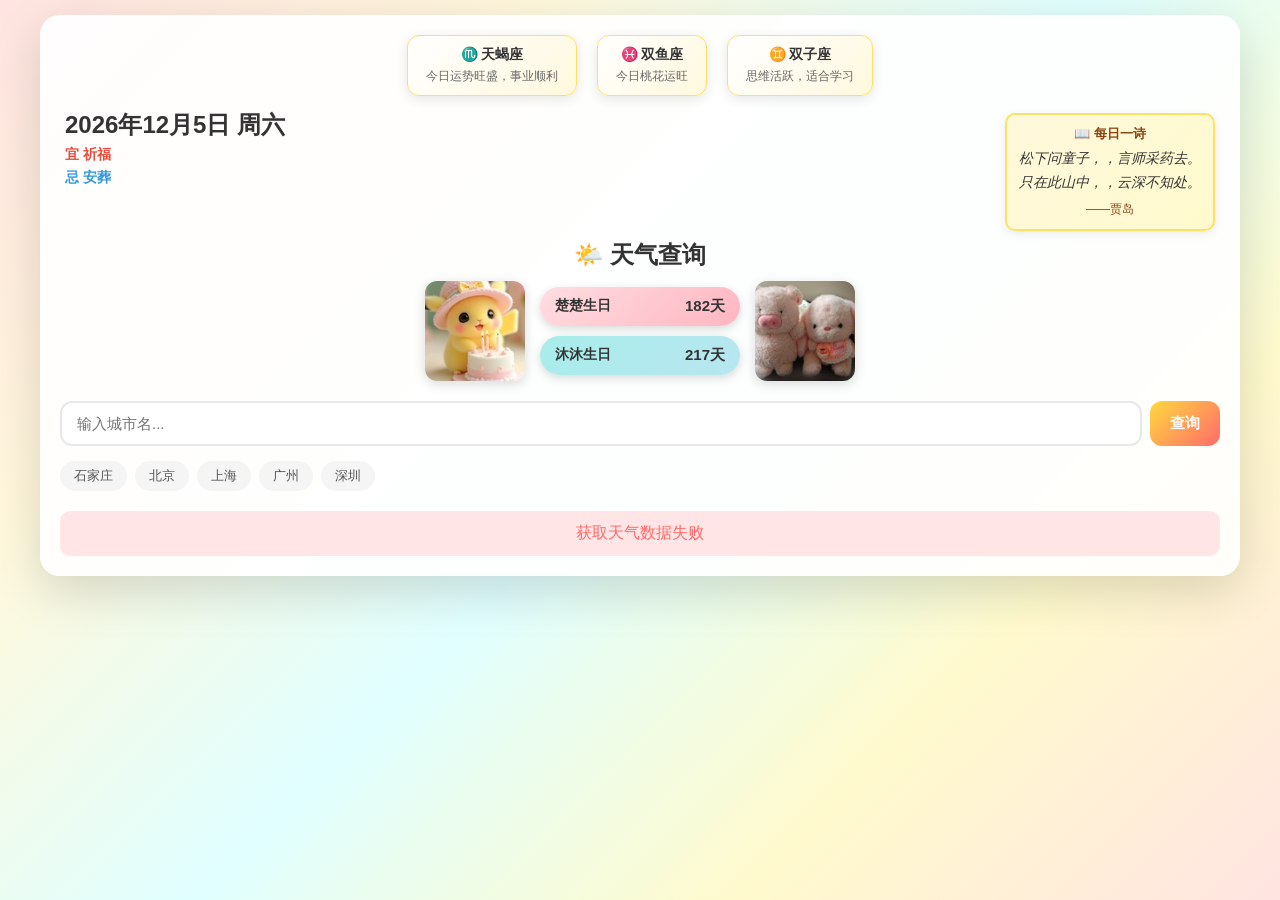
==== index.html @ 823dd485 "优化日期布局：日期靠顶端，宜忌移到下方，每日一诗每行两句" ====
<!DOCTYPE html>
<html lang="zh-CN">
<head>
  <meta charset="UTF-8">
  <meta name="viewport" content="width=device-width, initial-scale=1.0, maximum-scale=1.0, user-scalable=no">
  <title>天气查询</title>
  <link rel="stylesheet" href="style.css">
</head>
<body>
  <div class="container">
    <!-- 天气动画层 -->
    <div class="weather-animation" id="weatherAnimation"></div>
    
    <!-- 星座运势区域 -->
    <div class="horoscope-section" id="horoscopeSection">
      <div class="horoscope-item" id="horoscope-scorpio">
        <div class="horoscope-sign">♏ 天蝎座</div>
        <div class="horoscope-luck" id="luck-scorpio">加载中...</div>
      </div>
      <div class="horoscope-item" id="horoscope-pisces">
        <div class="horoscope-sign">♓ 双鱼座</div>
        <div class="horoscope-luck" id="luck-pisces">加载中...</div>
      </div>
      <div class="horoscope-item" id="horoscope-gemini">
        <div class="horoscope-sign">♊ 双子座</div>
        <div class="horoscope-luck" id="luck-gemini">加载中...</div>
      </div>
    </div>
    
    <!-- 日期和农历信息 -->
    <div class="date-section">
      <div class="date-left">
        <div class="solar-date" id="solarDate"></div>
        <div class="lunar-info">
          <span class="lunar-yi" id="lunarYi"></span>
          <span class="lunar-ji" id="lunarJi"></span>
        </div>
      </div>
      <div class="date-right">
        <div class="poem-section" id="poemSection">
          <div class="poem-title">📖 每日一诗</div>
          <div class="poem-content" id="poemContent">加载中...</div>
        </div>
      </div>
    </div>
    
    <h1>🌤️ 天气查询</h1>
    
    <!-- 生日提醒区域 -->
    <div class="birthday-section">
      <!-- 左侧：玩偶 -->
      <div class="photo-box left-photo">
        <img src="birthday.jpg" alt="玩偶">
      </div>
      
      <!-- 中间：生日提醒 -->
      <div class="birthday-reminders">
        <div class="birthday-item chuchu-birthday">
          <div class="birthday-info">
            <span class="birthday-label">楚楚生日</span>
            <span class="birthday-days" id="chuchuDays"></span>
          </div>
        </div>
        <div class="birthday-item mumu-birthday">
          <div class="birthday-info">
            <span class="birthday-label">沐沐生日</span>
            <span class="birthday-days" id="mumuDays"></span>
          </div>
        </div>
      </div>
      
      <!-- 右侧：皮卡丘 -->
      <div class="photo-box right-photo">
        <img src="pikachu.jpg" alt="皮卡丘">
      </div>
    </div>
    
    <!-- 搜索框 -->
    <div class="search-box">
      <input type="text" id="cityInput" placeholder="输入城市名...">
      <button id="searchBtn">查询</button>
    </div>
    
    <!-- 快捷城市 -->
    <div class="quick-cities">
      <button data-city="石家庄">石家庄</button>
      <button data-city="北京">北京</button>
      <button data-city="上海">上海</button>
      <button data-city="广州">广州</button>
      <button data-city="深圳">深圳</button>
    </div>
    
    <!-- 主内容 -->
    <div class="main-content" id="mainContent" style="display:none;">
      <!-- 左侧：天气 -->
      <div class="left-panel">
        <div id="weatherDisplay" class="weather-display">
          <div class="city-name" id="cityName"></div>
          <div class="weather-icon" id="weatherIcon"></div>
          <div class="temperature" id="temperature"></div>
          <div class="description" id="description"></div>
          <div class="details">
            <div class="detail-item"><span>💧 湿度</span><span id="humidity"></span></div>
            <div class="detail-item"><span>💨 风速</span><span id="windSpeed"></span></div>
            <div class="detail-item"><span>🌡️ 体感</span><span id="feelsLike"></span></div>
          </div>
        </div>
        
        <div class="forecast-section">
          <h3>📅 15天趋势</h3>
          <div id="forecastList" class="forecast-list"></div>
        </div>
      </div>
      
      <!-- 右侧：课程表 + 新闻 -->
      <div class="right-panel">
        <!-- 课程表 -->
        <div class="schedule-section">
          <h3>📚 课程表</h3>
          <div class="schedule-table">
            <table>
              <thead>
                <tr>
                  <th>时间</th>
                  <th>星期一</th>
                  <th>星期二</th>
                  <th>星期三</th>
                  <th>星期四</th>
                  <th>星期五</th>
                </tr>
              </thead>
              <tbody>
                <tr>
                  <td class="period">第1节</td>
                  <td>班队会</td>
                  <td>数学</td>
                  <td>语文</td>
                  <td>数学</td>
                  <td>语文</td>
                </tr>
                <tr>
                  <td class="period">第2节</td>
                  <td>数学</td>
                  <td>语文</td>
                  <td>数学</td>
                  <td>语文</td>
                  <td>数学</td>
                </tr>
                <tr>
                  <td class="period">第3节</td>
                  <td>美术</td>
                  <td>体育</td>
                  <td>阅读</td>
                  <td>体育</td>
                  <td>体育</td>
                </tr>
                <tr>
                  <td class="period">第4节</td>
                  <td>围棋</td>
                  <td>语文</td>
                  <td>音乐</td>
                  <td>科学</td>
                  <td>道德与法治</td>
                </tr>
                <tr>
                  <td class="period">第5节</td>
                  <td>语文</td>
                  <td>道德与法治</td>
                  <td>体育</td>
                  <td>综合实践</td>
                  <td>阅读</td>
                </tr>
                <tr>
                  <td class="period">第6节</td>
                  <td>写字</td>
                  <td>科学</td>
                  <td>劳动与技能</td>
                  <td>语文</td>
                  <td>音乐</td>
                </tr>
              </tbody>
            </table>
          </div>
        </div>
        
        <!-- 新闻 -->
        <div class="news-section">
          <h3>📰 国际新闻</h3>
          <div id="newsList" class="news-list">
            <div class="loading">加载中...</div>
          </div>
        </div>
      </div>
    </div>
    
    <div id="errorMessage" class="error-message" style="display:none;"></div>
  </div>
  
  <script src="app.js"></script>
</body>
</html>
---- style.css ----
* {
  margin: 0;
  padding: 0;
  box-sizing: border-box;
}

body {
  font-family: -apple-system, BlinkMacSystemFont, 'Segoe UI', Roboto, sans-serif;
  background: linear-gradient(135deg, #FFE4E1 0%, #FFF8DC 25%, #E0FFFF 50%, #FFFACD 75%, #FFE4E1 100%);
  min-height: 100vh;
  display: flex;
  justify-content: center;
  align-items: flex-start;
  padding: 15px;
  position: relative;
  overflow-x: hidden;
}

/* 天气动画层 */
.weather-animation {
  position: fixed;
  top: 0;
  left: 0;
  width: 100%;
  height: 100%;
  pointer-events: none;
  z-index: 999;
  overflow: hidden;
}

/* 太阳动画 */
.sun {
  position: absolute;
  top: 40px;
  right: 15%;
  width: 100px;
  height: 100px;
  background: radial-gradient(circle at 35% 35%, #FFF8DC 0%, #FFD700 40%, #FFA500 100%);
  border-radius: 50%;
  box-shadow: 0 0 50px rgba(255, 215, 0, 0.4), 0 0 100px rgba(255, 165, 0, 0.2);
  animation: sunGlow 6s ease-in-out infinite;
}

.sun-ray {
  position: absolute;
  top: 50%;
  left: 50%;
  width: 130px;
  height: 3px;
  background: linear-gradient(90deg, transparent, rgba(255,215,0,0.3), transparent);
  transform-origin: center;
  animation: rayRotate 30s linear infinite;
}

@keyframes sunGlow {
  0%, 100% { 
    transform: scale(1); 
    box-shadow: 0 0 50px rgba(255, 215, 0, 0.4), 0 0 100px rgba(255, 165, 0, 0.2);
  }
  50% { 
    transform: scale(1.05); 
    box-shadow: 0 0 70px rgba(255, 215, 0, 0.5), 0 0 120px rgba(255, 165, 0, 0.3);
  }
}

@keyframes rayRotate {
  from { transform: translate(-50%, -50%) rotate(0deg); }
  to { transform: translate(-50%, -50%) rotate(360deg); }
}

/* 雨滴动画 */
.raindrop {
  position: absolute;
  top: -30px;
  width: 2px;
  height: 18px;
  background: linear-gradient(to bottom, transparent, rgba(174, 194, 224, 0.6));
  border-radius: 0 0 50% 50%;
  animation: rainFall 2s ease-in infinite;
  opacity: 0.5;
}

@keyframes rainFall {
  to { transform: translateY(110vh); }
}

@keyframes rain {
  to { transform: translateY(110vh); }
}

/* 云朵动画 */
.cloud {
  position: absolute;
  background: rgba(255, 255, 255, 0.85);
  border-radius: 50px;
  animation: cloudFloat 40s ease-in-out infinite;
  box-shadow: 0 8px 25px rgba(0,0,0,0.08);
}

.cloud::before,
.cloud::after {
  content: '';
  position: absolute;
  background: inherit;
  border-radius: 50%;
}

.cloud::before {
  width: 55%;
  height: 130%;
  top: -45%;
  left: 12%;
}

.cloud::after {
  width: 40%;
  height: 110%;
  top: -35%;
  right: 12%;
}

@keyframes cloudFloat {
  0% { transform: translateX(-200px); }
  100% { transform: translateX(calc(100vw + 200px)); }
}

.container {
  background: rgba(255, 255, 255, 0.92);
  border-radius: 20px;
  padding: 20px;
  box-shadow: 0 15px 50px rgba(0, 0, 0, 0.15);
  max-width: 1200px;
  width: 100%;
}

h1 {
  text-align: center;
  color: #333;
  margin-bottom: 10px;
  font-size: 24px;
}

/* 星座运势区域 */
.horoscope-section {
  display: flex;
  justify-content: center;
  gap: 20px;
  margin-bottom: 15px;
  flex-wrap: wrap;
}

.horoscope-item {
  background: linear-gradient(135deg, rgba(255,255,255,0.95) 0%, rgba(255,248,220,0.95) 100%);
  border-radius: 12px;
  padding: 10px 18px;
  text-align: center;
  box-shadow: 0 3px 12px rgba(0,0,0,0.1);
  border: 1px solid #FFE066;
  min-width: 100px;
}

.horoscope-sign {
  font-size: 14px;
  font-weight: 600;
  color: #333;
  margin-bottom: 4px;
}

.horoscope-luck {
  font-size: 12px;
  color: #666;
}

/* 日期区域 */
.date-section {
  display: flex;
  justify-content: space-between;
  align-items: flex-start;
  margin-top: 5px;
  margin-bottom: 8px;
  padding: 0 5px;
}

.date-left {
  text-align: left;
  display: flex;
  flex-direction: column;
  gap: 4px;
}

.solar-date {
  font-size: 24px;
  color: #333;
  font-weight: bold;
  line-height: 1.2;
}

.lunar-info {
  font-size: 14px;
  line-height: 1.5;
  display: flex;
  flex-direction: column;
  gap: 2px;
}

.lunar-yi {
  color: #e74c3c;
  font-weight: 600;
  font-size: 14px;
}

.lunar-ji {
  color: #3498db;
  font-weight: 600;
  font-size: 14px;
}

/* 每日一首诗 */
.poem-section {
  background: linear-gradient(135deg, #FFF8DC 0%, #FFFACD 100%);
  border-radius: 10px;
  padding: 10px 12px;
  margin-top: 2px;
  border: 2px solid #FFE066;
  box-shadow: 0 3px 10px rgba(0,0,0,0.08);
  max-width: 280px;
}

.poem-title {
  font-size: 13px;
  color: #8B4513;
  font-weight: 600;
  margin-bottom: 4px;
  text-align: center;
}

.poem-content {
  font-size: 14px;
  color: #333;
  line-height: 1.6;
  text-align: center;
  font-style: italic;
  display: flex;
  flex-direction: column;
  gap: 2px;
}

.poem-line {
  display: block;
  width: 100%;
}

/* 生日区域 */
.birthday-section {
  display: flex;
  justify-content: center;
  align-items: center;
  gap: 15px;
  margin-bottom: 20px;
  flex-wrap: wrap;
}

/* 照片框 */
.photo-box {
  border-radius: 12px;
  overflow: hidden;
  box-shadow: 0 3px 12px rgba(0, 0, 0, 0.15);
  width: 100px;
  height: 100px;
  flex-shrink: 0;
}

.photo-box img {
  width: 100%;
  height: 100%;
  object-fit: cover;
  display: block;
}

/* 生日提醒 */
.birthday-reminders {
  display: flex;
  flex-direction: column;
  gap: 10px;
  flex: 1;
  min-width: 120px;
  max-width: 200px;
}

.birthday-item {
  border-radius: 20px;
  padding: 10px 15px;
  box-shadow: 0 3px 10px rgba(0, 0, 0, 0.15);
  transition: transform 0.2s;
}

.birthday-item:hover {
  transform: scale(1.02);
}

.chuchu-birthday {
  background: linear-gradient(135deg, #ffdde1 0%, #ffb6c1 100%);
}

.mumu-birthday {
  background: linear-gradient(135deg, #a8edea 0%, #b8e6f0 100%);
}

.birthday-info {
  display: flex;
  justify-content: space-between;
  align-items: center;
  gap: 10px;
}

.birthday-label {
  font-weight: 600;
  font-size: 14px;
  color: #333;
}

.birthday-days {
  font-weight: bold;
  font-size: 15px;
  color: #333;
  white-space: nowrap;
}

.birthday-item.today {
  animation: pulse 2s ease-in-out infinite;
  box-shadow: 0 0 15px rgba(255, 107, 107, 0.5);
}

@keyframes pulse {
  0%, 100% { transform: scale(1); }
  50% { transform: scale(1.03); }
}

/* 搜索框 */
.search-box {
  display: flex;
  gap: 8px;
  margin-bottom: 15px;
}

.search-box input {
  flex: 1;
  padding: 12px 15px;
  border: 2px solid #e8e8e8;
  border-radius: 12px;
  font-size: 15px;
  outline: none;
  transition: border-color 0.3s;
}

.search-box input:focus {
  border-color: #FFD93D;
}

.search-box button {
  padding: 12px 20px;
  background: linear-gradient(135deg, #FFD93D 0%, #FF6B6B 100%);
  color: white;
  border: none;
  border-radius: 12px;
  font-size: 15px;
  font-weight: 600;
  cursor: pointer;
}

/* 快捷城市 */
.quick-cities {
  display: flex;
  flex-wrap: wrap;
  gap: 8px;
  margin-bottom: 20px;
}

.quick-cities button {
  padding: 6px 14px;
  background: #f5f5f5;
  border: none;
  border-radius: 15px;
  cursor: pointer;
  font-size: 13px;
  color: #555;
  transition: all 0.2s;
}

.quick-cities button:hover {
  background: #FFD93D;
  color: #333;
}

/* 主内容 */
.main-content {
  display: flex;
  gap: 20px;
}

.left-panel {
  flex: 1;
  min-width: 0;
}

.right-panel {
  width: 66.66%;
  flex-shrink: 0;
  display: flex;
  flex-direction: column;
  gap: 15px;
}

/* 课程表 */
.schedule-section {
  background: #FFF9E6;
  border-radius: 12px;
  padding: 15px;
  margin-bottom: 15px;
  border: 2px solid #FFE066;
}

.schedule-section h3 {
  font-size: 16px;
  margin-bottom: 12px;
  text-align: center;
  color: #333;
}

.schedule-table {
  overflow-x: auto;
}

.schedule-table table {
  width: 100%;
  border-collapse: separate;
  border-spacing: 0;
  font-size: 13px;
  border: 2px solid #333;
}

.schedule-table th,
.schedule-table td {
  border: 1px solid #999;
  padding: 8px 6px;
  text-align: center;
}

.schedule-table th {
  background: linear-gradient(135deg, #FFD93D 0%, #FFA500 100%);
  color: #333;
  font-weight: 600;
  font-size: 12px;
}

.schedule-table td {
  background: white;
  color: #555;
}

.schedule-table tr:hover td {
  background: #FFF9E6;
}

.period {
  background: #f0f0f0 !important;
  font-weight: 500;
  color: #666;
  width: 50px;
}

/* 天气显示 */
.weather-display {
  text-align: center;
  padding: 20px;
  background: linear-gradient(135deg, #FFF9E6 0%, #FFF3CD 100%);
  border-radius: 15px;
  margin-bottom: 15px;
  border: 2px solid #FFD93D;
}

.city-name {
  font-size: 20px;
  color: #333;
  margin-bottom: 8px;
}

.weather-icon {
  font-size: 60px;
  margin: 10px 0;
}

.temperature {
  font-size: 40px;
  font-weight: bold;
  color: #333;
}

.description {
  font-size: 15px;
  color: #666;
  margin-bottom: 12px;
}

.details {
  display: flex;
  justify-content: space-around;
  padding-top: 12px;
  border-top: 1px solid #FFE066;
}

.detail-item {
  display: flex;
  flex-direction: column;
  gap: 4px;
  font-size: 13px;
}

.detail-item span:last-child {
  font-weight: 600;
  color: #333;
}

/* 15天趋势 */
.forecast-section {
  background: #FFF9E6;
  border-radius: 12px;
  padding: 12px;
  border: 2px solid #FFE066;
}

.forecast-section h3 {
  font-size: 15px;
  margin-bottom: 10px;
  text-align: center;
}

.forecast-list {
  display: flex;
  flex-direction: column;
  gap: 6px;
  max-height: 400px;
  overflow-y: auto;
}

.forecast-item {
  display: flex;
  justify-content: space-between;
  align-items: center;
  padding: 8px 10px;
  background: white;
  border-radius: 8px;
  font-size: 12px;
}

.forecast-date {
  color: #666;
  width: 60px;
}

.forecast-icon {
  font-size: 18px;
}

.forecast-desc {
  color: #888;
  flex: 1;
  margin: 0 8px;
}

.forecast-temp {
  font-weight: 600;
  color: #333;
  width: 70px;
  text-align: right;
}

/* 新闻 */
.right-panel {
  width: 66.66%;
  flex-shrink: 0;
  display: flex;
  flex-direction: column;
  gap: 15px;
}

.news-section {
  background: #FFF9E6;
  border-radius: 12px;
  padding: 12px;
  max-height: 600px;
  overflow-y: auto;
  border: 2px solid #FFE066;
}

.news-section h3 {
  font-size: 15px;
  margin-bottom: 10px;
  text-align: center;
}

.news-list {
  display: flex;
  flex-direction: column;
  gap: 8px;
}

.news-item {
  padding: 8px 10px;
  background: white;
  border-radius: 8px;
  cursor: pointer;
  transition: all 0.2s;
}

.news-item:hover {
  transform: translateY(-2px);
  box-shadow: 0 3px 10px rgba(255, 217, 61, 0.3);
}

.news-title {
  font-size: 12px;
  color: #333;
  line-height: 1.4;
  margin-bottom: 4px;
  display: -webkit-box;
  -webkit-line-clamp: 2;
  -webkit-box-orient: vertical;
  overflow: hidden;
}

.news-source {
  font-size: 10px;
  color: #999;
}

/* 错误提示 */
.error-message {
  text-align: center;
  color: #FF6B6B;
  padding: 12px;
  background: #FFE5E5;
  border-radius: 10px;
  margin-top: 15px;
}

.loading {
  text-align: center;
  color: #888;
  padding: 15px;
  font-size: 13px;
}

/* 手机端优化 */
@media (max-width: 768px) {
  body {
    padding: 8px;
  }
  
  .container {
    padding: 12px;
    border-radius: 15px;
  }
  
  h1 {
    font-size: 18px;
    margin-bottom: 8px;
  }
  
  /* 日期区域 */
  .date-section {
    margin-bottom: 8px;
    flex-direction: column;
    gap: 8px;
  }
  
  .date-left {
    text-align: center;
  }
  
  .solar-date {
    font-size: 20px;
  }
  
  .date-right {
    align-items: center;
  }
  
  .poem-section {
    max-width: 100%;
  }
  
  /* 生日区域横排 */
  .birthday-section {
    flex-direction: row;
    flex-wrap: nowrap;
    justify-content: space-between;
    align-items: center;
    gap: 8px;
    margin-bottom: 12px;
  }
  
  .photo-box {
    width: 70px;
    height: 70px;
    flex-shrink: 0;
  }
  
  .birthday-reminders {
    flex-direction: row;
    justify-content: center;
    flex: 1;
    min-width: 0;
    gap: 6px;
  }
  
  .birthday-item {
    flex: 1;
    padding: 8px 10px;
    min-width: 0;
  }
  
  .birthday-label {
    font-size: 11px;
  }
  
  .birthday-days {
    font-size: 12px;
  }
  
  /* 搜索框 */
  .search-box {
    flex-direction: column;
    gap: 6px;
    margin-bottom: 10px;
  }
  
  .search-box input,
  .search-box button {
    width: 100%;
    font-size: 13px;
    padding: 10px 12px;
  }
  
  /* 快捷城市 */
  .quick-cities {
    gap: 5px;
    margin-bottom: 10px;
  }
  
  .quick-cities button {
    padding: 4px 10px;
    font-size: 11px;
  }
  
  /* 星座运势 */
  .horoscope-section {
    gap: 10px;
    margin-bottom: 10px;
  }
  
  .horoscope-item {
    padding: 8px 12px;
    min-width: 80px;
  }
  
  .horoscope-sign {
    font-size: 12px;
  }
  
  .horoscope-luck {
    font-size: 10px;
  }
  
  /* 主内容 */
  .main-content {
    flex-direction: column;
    gap: 15px;
  }
  
  .right-panel {
    width: 100%;
  }
  
  .schedule-table table {
    font-size: 11px;
    border: 2px solid #333;
  }
  
  .schedule-table th,
  .schedule-table td {
    padding: 6px 4px;
    border: 1px solid #666;
  }
  
  /* 天气显示 */
  .weather-display {
    padding: 12px;
  }
  
  .city-name {
    font-size: 16px;
  }
  
  .weather-icon {
    font-size: 40px;
  }
  
  .temperature {
    font-size: 28px;
  }
  
  .description {
    font-size: 12px;
  }
  
  .details {
    font-size: 11px;
  }
  
  .detail-item span:last-child {
    font-size: 13px;
  }
  
  /* 15天趋势 */
  .forecast-section {
    padding: 10px;
  }
  
  .forecast-section h3 {
    font-size: 13px;
    margin-bottom: 8px;
  }
  
  .forecast-item {
    padding: 6px 8px;
    font-size: 11px;
  }
  
  .forecast-date {
    width: 50px;
    font-size: 10px;
  }
  
  .forecast-icon {
    font-size: 16px;
  }
  
  .forecast-desc {
    font-size: 10px;
  }
  
  .forecast-temp {
    width: 60px;
    font-size: 11px;
  }
  
  /* 新闻 */
  .news-section {
    max-height: 200px;
    padding: 10px;
  }
  
  .news-section h3 {
    font-size: 13px;
    margin-bottom: 8px;
  }
  
  .news-item {
    padding: 6px 8px;
  }
  
  .news-title {
    font-size: 11px;
  }
  
  .news-source {
    font-size: 9px;
  }
}

/* 小屏幕 */
@media (max-width: 380px) {
  .container {
    padding: 10px;
  }
  
  h1 {
    font-size: 16px;
  }
  
  .birthday-section {
    gap: 6px;
  }
  
  .photo-box {
    width: 50px;
    height: 50px;
  }
  
  .birthday-item {
    padding: 6px 8px;
  }
  
  .birthday-label {
    font-size: 10px;
  }
  
  .birthday-days {
    font-size: 11px;
  }
}
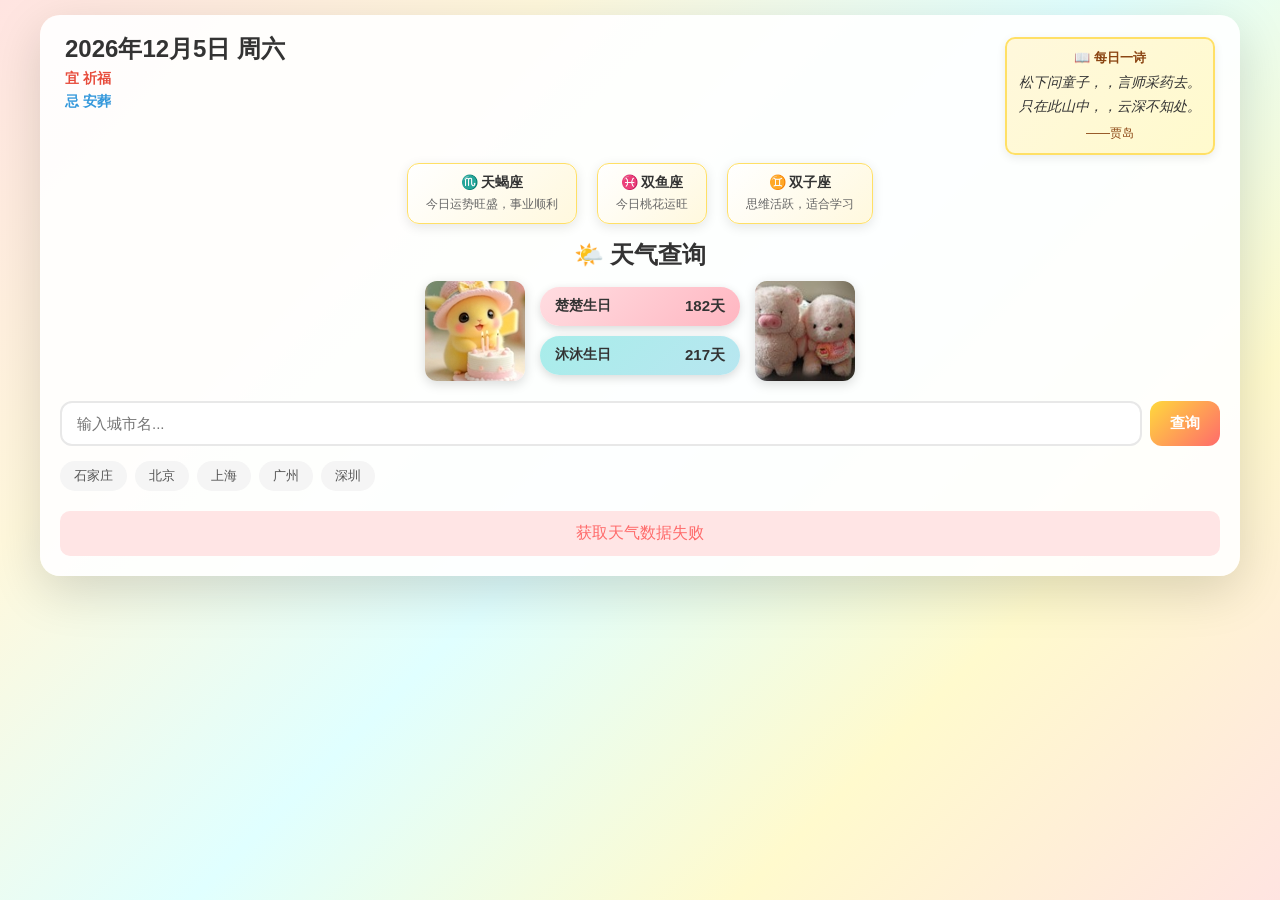
==== commit 36abd785: "日期区域移到顶部，和星座运势持平" ====
--- a/index.html
+++ b/index.html
@@ -11,22 +11,6 @@
     <!-- 天气动画层 -->
     <div class="weather-animation" id="weatherAnimation"></div>
     
-    <!-- 星座运势区域 -->
-    <div class="horoscope-section" id="horoscopeSection">
-      <div class="horoscope-item" id="horoscope-scorpio">
-        <div class="horoscope-sign">♏ 天蝎座</div>
-        <div class="horoscope-luck" id="luck-scorpio">加载中...</div>
-      </div>
-      <div class="horoscope-item" id="horoscope-pisces">
-        <div class="horoscope-sign">♓ 双鱼座</div>
-        <div class="horoscope-luck" id="luck-pisces">加载中...</div>
-      </div>
-      <div class="horoscope-item" id="horoscope-gemini">
-        <div class="horoscope-sign">♊ 双子座</div>
-        <div class="horoscope-luck" id="luck-gemini">加载中...</div>
-      </div>
-    </div>
-    
     <!-- 日期和农历信息 -->
     <div class="date-section">
       <div class="date-left">
@@ -41,6 +25,22 @@
           <div class="poem-title">📖 每日一诗</div>
           <div class="poem-content" id="poemContent">加载中...</div>
         </div>
+      </div>
+    </div>
+    
+    <!-- 星座运势区域 -->
+    <div class="horoscope-section" id="horoscopeSection">
+      <div class="horoscope-item" id="horoscope-scorpio">
+        <div class="horoscope-sign">♏ 天蝎座</div>
+        <div class="horoscope-luck" id="luck-scorpio">加载中...</div>
+      </div>
+      <div class="horoscope-item" id="horoscope-pisces">
+        <div class="horoscope-sign">♓ 双鱼座</div>
+        <div class="horoscope-luck" id="luck-pisces">加载中...</div>
+      </div>
+      <div class="horoscope-item" id="horoscope-gemini">
+        <div class="horoscope-sign">♊ 双子座</div>
+        <div class="horoscope-luck" id="luck-gemini">加载中...</div>
       </div>
     </div>
     
--- a/style.css
+++ b/style.css
@@ -176,7 +176,7 @@
   display: flex;
   justify-content: space-between;
   align-items: flex-start;
-  margin-top: 5px;
+  margin-top: 0;
   margin-bottom: 8px;
   padding: 0 5px;
 }
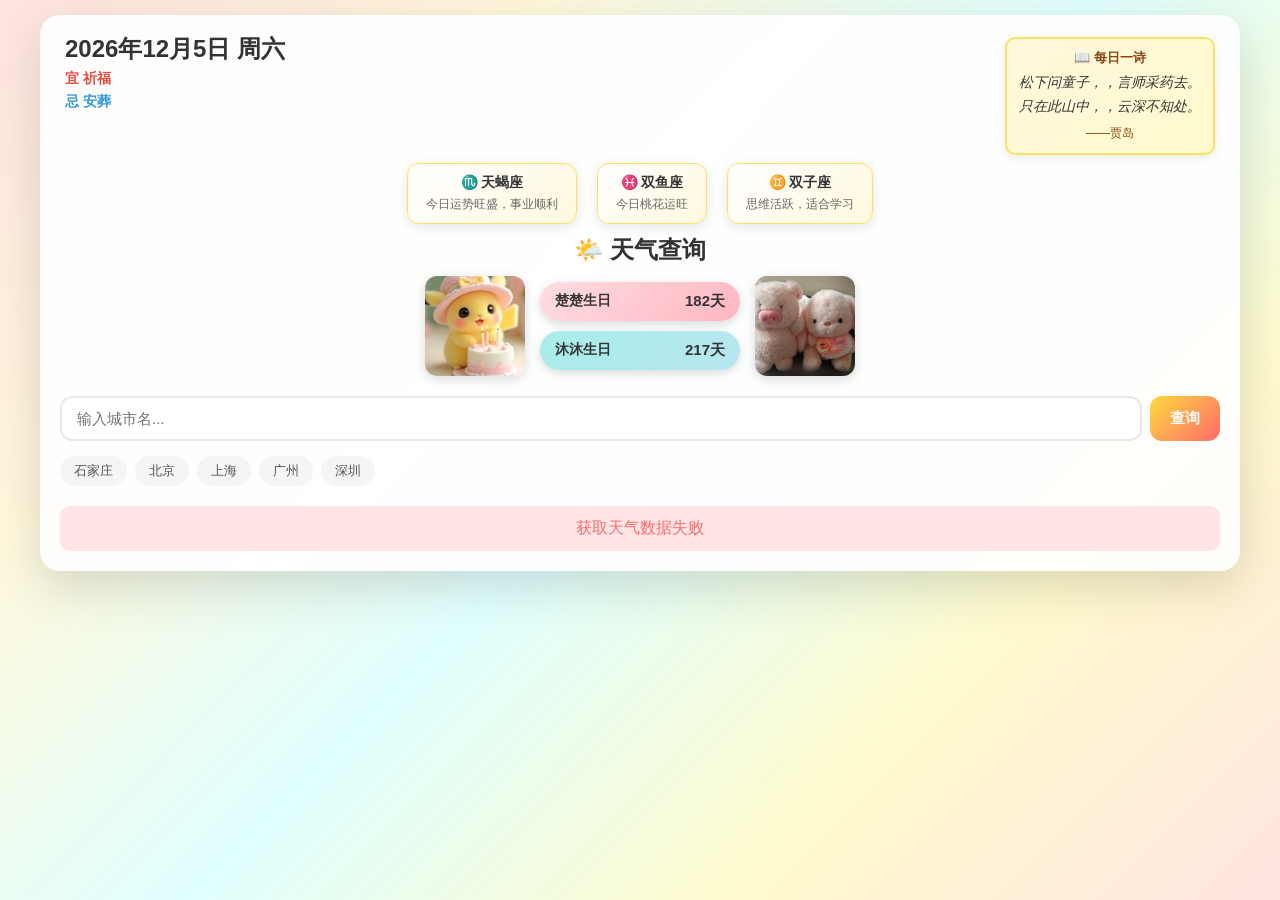
==== commit cefa7ce7: "添加PWA支持：manifest.json、service worker、应用图标" ====
--- a/index.html
+++ b/index.html
@@ -2,9 +2,17 @@
 <html lang="zh-CN">
 <head>
   <meta charset="UTF-8">
-  <meta name="viewport" content="width=device-width, initial-scale=1.0, maximum-scale=1.0, user-scalable=no">
+  <meta name="viewport" content="width=device-width, initial-scale=1.0, maximum-scale=1.0, user-scalable=no, viewport-fit=cover">
+  <meta name="apple-mobile-web-app-capable" content="yes">
+  <meta name="apple-mobile-web-app-status-bar-style" content="black-translucent">
+  <meta name="theme-color" content="#FFD93D">
+  <meta name="description" content="每日天气、课程表、新闻、运势一站式查询">
   <title>天气查询</title>
+  <link rel="manifest" href="manifest.json">
   <link rel="stylesheet" href="style.css">
+  <link rel="apple-touch-icon" href="icon-192.png">
+  <link rel="icon" type="image/png" sizes="32x32" href="icon-192.png">
+  <link rel="icon" type="image/png" sizes="16x16" href="icon-192.png">
 </head>
 <body>
   <div class="container">
@@ -197,5 +205,19 @@
   </div>
   
   <script src="app.js"></script>
+  <script>
+    // 注册 Service Worker
+    if ('serviceWorker' in navigator) {
+      window.addEventListener('load', () => {
+        navigator.serviceWorker.register('/sw.js')
+          .then(registration => {
+            console.log('SW registered:', registration);
+          })
+          .catch(error => {
+            console.log('SW registration failed:', error);
+          });
+      });
+    }
+  </script>
 </body>
 </html>
--- a/style.css
+++ b/style.css
@@ -145,7 +145,7 @@
   display: flex;
   justify-content: center;
   gap: 20px;
-  margin-bottom: 15px;
+  margin-bottom: 10px;
   flex-wrap: wrap;
 }
 
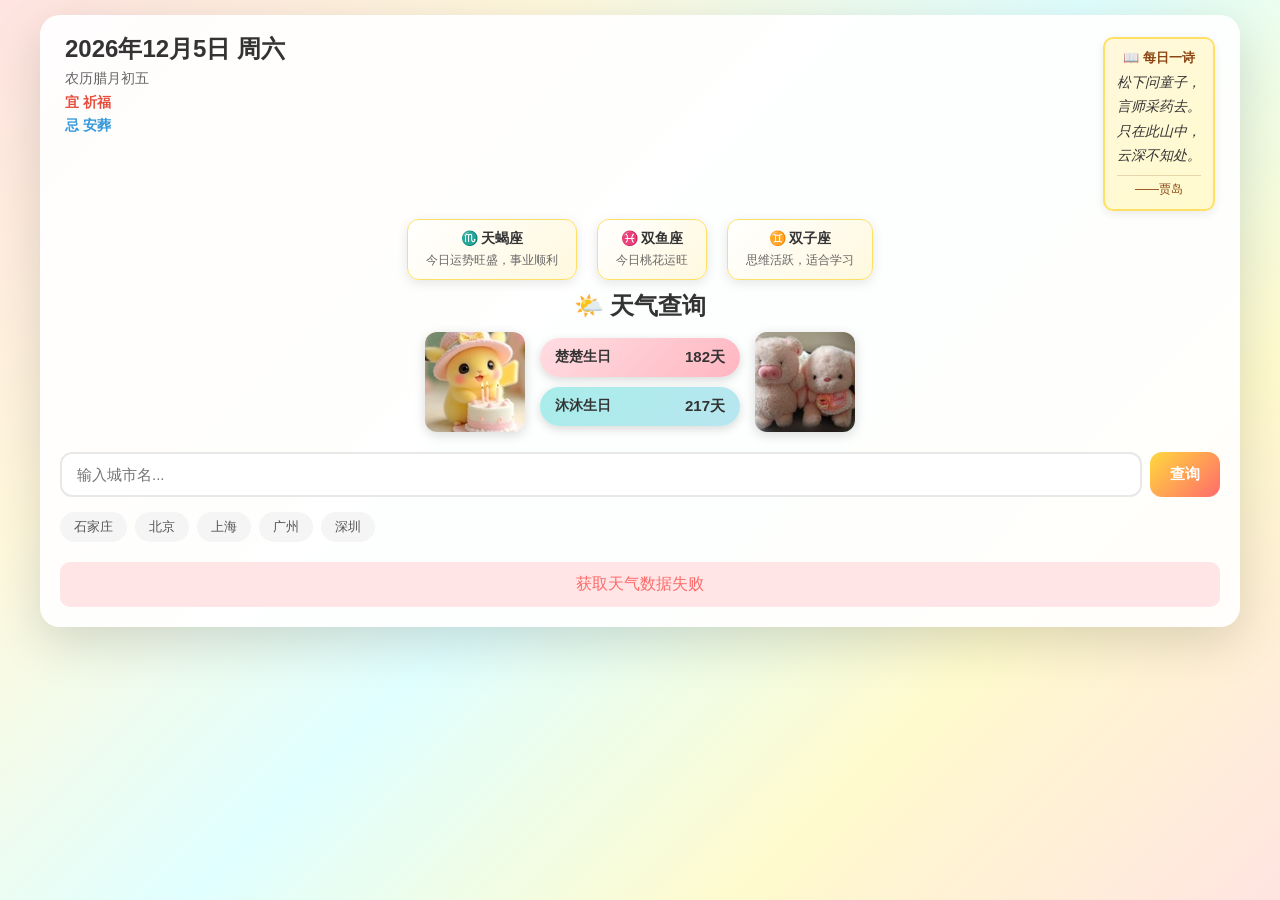
==== commit af9cf9bb: "每日一诗每句一行，日期下方添加农历" ====
--- a/index.html
+++ b/index.html
@@ -23,6 +23,7 @@
     <div class="date-section">
       <div class="date-left">
         <div class="solar-date" id="solarDate"></div>
+        <div class="lunar-date" id="lunarDate"></div>
         <div class="lunar-info">
           <span class="lunar-yi" id="lunarYi"></span>
           <span class="lunar-ji" id="lunarJi"></span>
--- a/style.css
+++ b/style.css
@@ -195,6 +195,12 @@
   line-height: 1.2;
 }
 
+.lunar-date {
+  font-size: 14px;
+  color: #666;
+  margin-top: 2px;
+}
+
 .lunar-info {
   font-size: 14px;
   line-height: 1.5;
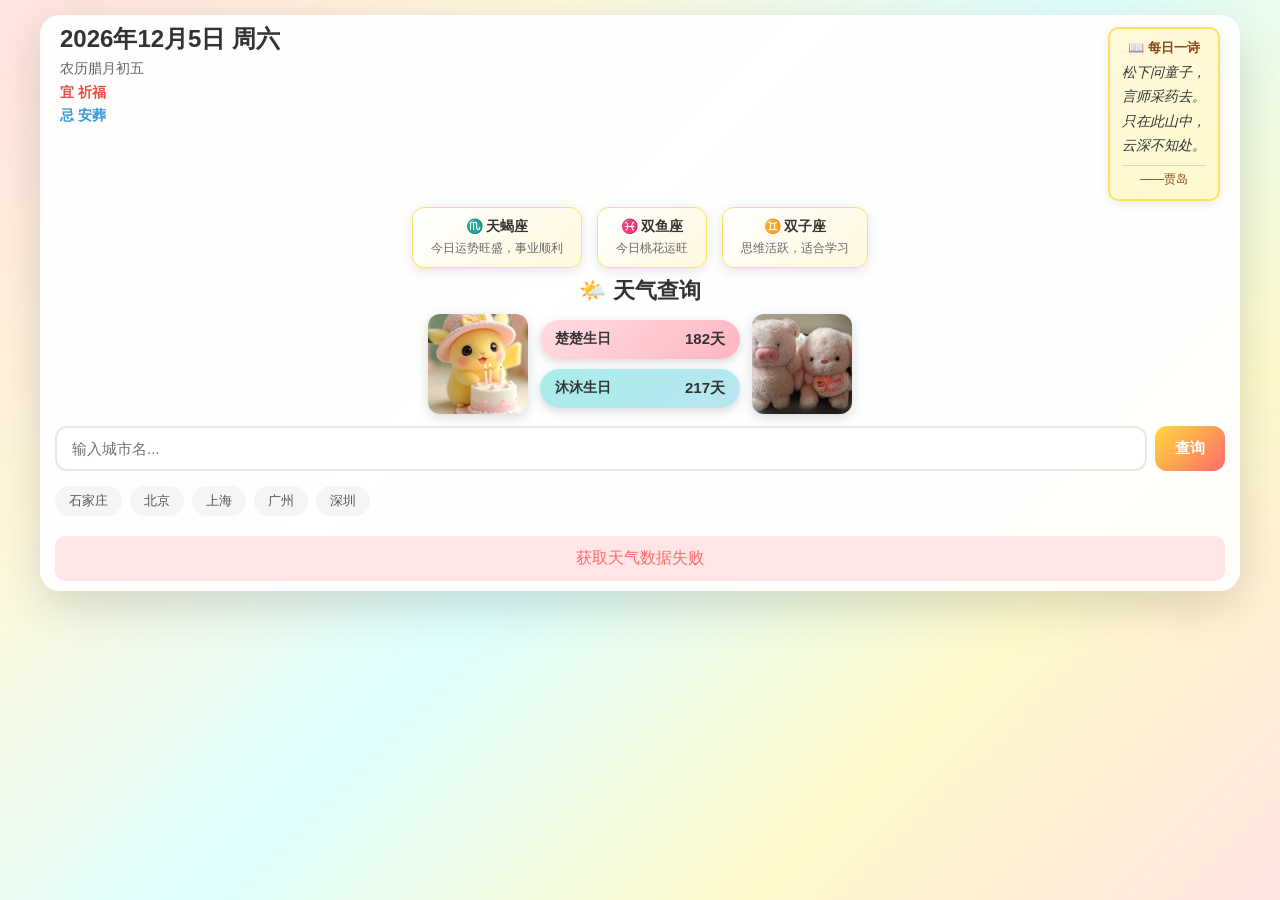
==== commit 97db9ea6: "修改新闻标题为热点新闻" ====
--- a/index.html
+++ b/index.html
@@ -194,7 +194,7 @@
         
         <!-- 新闻 -->
         <div class="news-section">
-          <h3>📰 国际新闻</h3>
+          <h3>📰 热点新闻</h3>
           <div id="newsList" class="news-list">
             <div class="loading">加载中...</div>
           </div>
--- a/style.css
+++ b/style.css
@@ -127,7 +127,7 @@
 .container {
   background: rgba(255, 255, 255, 0.92);
   border-radius: 20px;
-  padding: 20px;
+  padding: 10px 15px;
   box-shadow: 0 15px 50px rgba(0, 0, 0, 0.15);
   max-width: 1200px;
   width: 100%;
@@ -136,16 +136,16 @@
 h1 {
   text-align: center;
   color: #333;
-  margin-bottom: 10px;
-  font-size: 24px;
+  margin-bottom: 8px;
+  font-size: 22px;
 }
 
 /* 星座运势区域 */
 .horoscope-section {
   display: flex;
   justify-content: center;
-  gap: 20px;
-  margin-bottom: 10px;
+  gap: 15px;
+  margin-bottom: 8px;
   flex-wrap: wrap;
 }
 
@@ -177,7 +177,7 @@
   justify-content: space-between;
   align-items: flex-start;
   margin-top: 0;
-  margin-bottom: 8px;
+  margin-bottom: 6px;
   padding: 0 5px;
 }
 
@@ -261,8 +261,8 @@
   display: flex;
   justify-content: center;
   align-items: center;
-  gap: 15px;
-  margin-bottom: 20px;
+  gap: 12px;
+  margin-bottom: 12px;
   flex-wrap: wrap;
 }
 
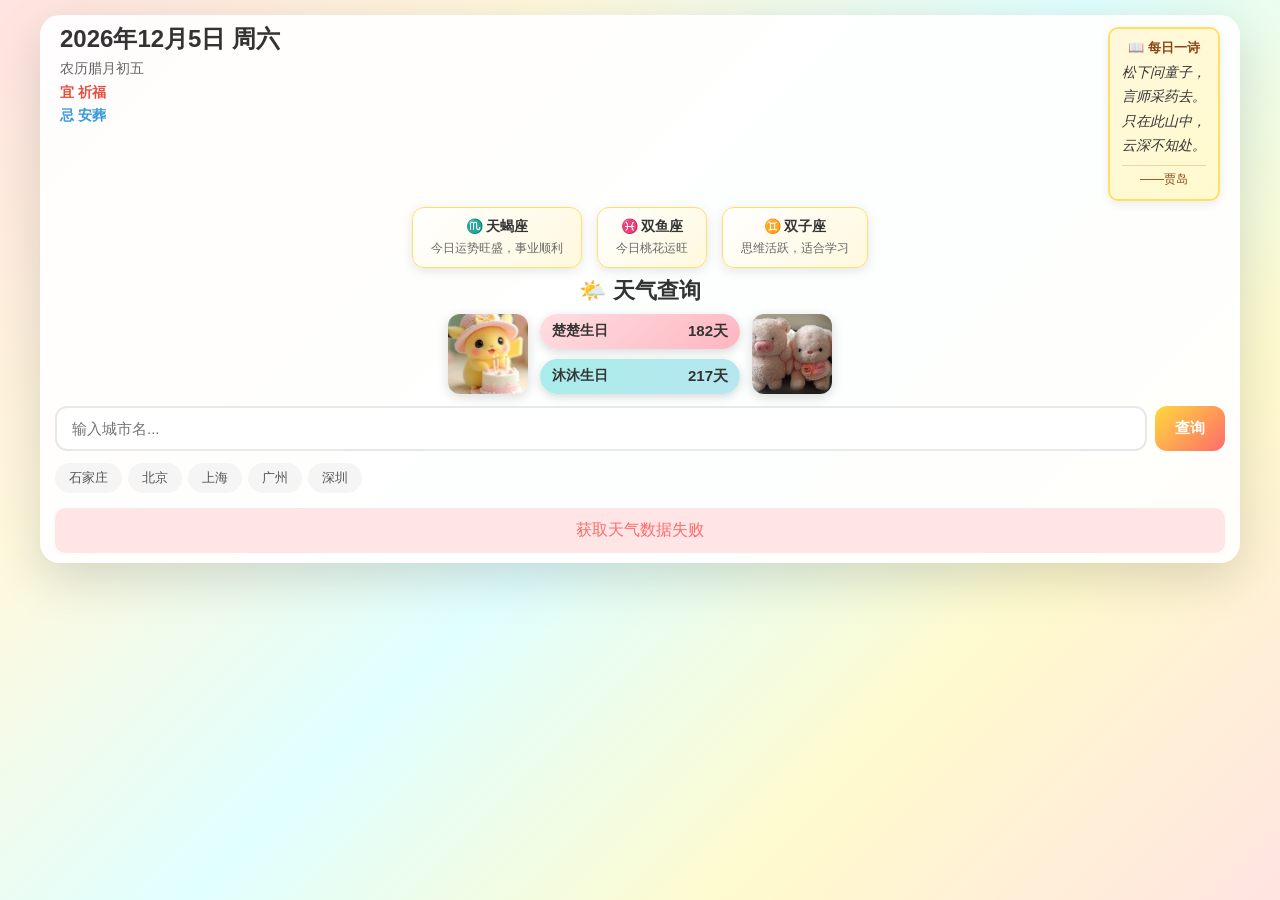
==== commit 231f021e: "添加缓存控制，防止浏览器缓存旧版本" ====
--- a/index.html
+++ b/index.html
@@ -7,9 +7,13 @@
   <meta name="apple-mobile-web-app-status-bar-style" content="black-translucent">
   <meta name="theme-color" content="#FFD93D">
   <meta name="description" content="每日天气、课程表、新闻、运势一站式查询">
+  <!-- 禁止缓存 -->
+  <meta http-equiv="Cache-Control" content="no-cache, no-store, must-revalidate">
+  <meta http-equiv="Pragma" content="no-cache">
+  <meta http-equiv="Expires" content="0">
   <title>天气查询</title>
-  <link rel="manifest" href="manifest.json">
-  <link rel="stylesheet" href="style.css">
+  <link rel="manifest" href="manifest.json?v=2">
+  <link rel="stylesheet" href="style.css?v=2">
   <link rel="apple-touch-icon" href="icon-192.png">
   <link rel="icon" type="image/png" sizes="32x32" href="icon-192.png">
   <link rel="icon" type="image/png" sizes="16x16" href="icon-192.png">
@@ -125,7 +129,7 @@
       <div class="right-panel">
         <!-- 课程表 -->
         <div class="schedule-section">
-          <h3>📚 课程表</h3>
+          <h3>📚 楚楚课程表</h3>
           <div class="schedule-table">
             <table>
               <thead>
@@ -192,6 +196,75 @@
           </div>
         </div>
         
+        <!-- 沐沐课程表 -->
+        <div class="schedule-section">
+          <h3>📚 沐沐课程表</h3>
+          <div class="schedule-table">
+            <table>
+              <thead>
+                <tr>
+                  <th>时间</th>
+                  <th>星期一</th>
+                  <th>星期二</th>
+                  <th>星期三</th>
+                  <th>星期四</th>
+                  <th>星期五</th>
+                </tr>
+              </thead>
+              <tbody>
+                <tr>
+                  <td class="period">第1节</td>
+                  <td>班队会</td>
+                  <td>数学</td>
+                  <td>语文</td>
+                  <td>数学</td>
+                  <td>语文</td>
+                </tr>
+                <tr>
+                  <td class="period">第2节</td>
+                  <td>数学</td>
+                  <td>语文</td>
+                  <td>数学</td>
+                  <td>语文</td>
+                  <td>数学</td>
+                </tr>
+                <tr>
+                  <td class="period">第3节</td>
+                  <td>阅读</td>
+                  <td>道德与法治</td>
+                  <td>劳动与技能</td>
+                  <td>道德与法治</td>
+                  <td>科学</td>
+                </tr>
+                <tr>
+                  <td class="period">第4节</td>
+                  <td>体育</td>
+                  <td>体育</td>
+                  <td>围棋</td>
+                  <td>阅读</td>
+                  <td>音乐</td>
+                </tr>
+                <tr>
+                  <td class="period">第5节</td>
+                  <td>语文</td>
+                  <td>科学</td>
+                  <td>写字</td>
+                  <td>体育</td>
+                  <td>美术</td>
+                </tr>
+                <tr>
+                  <td class="period">第6节</td>
+                  <td>综合实践</td>
+                  <td>音乐</td>
+                  <td>语文</td>
+                  <td>语文</td>
+                  <td>体育</td>
+                </tr>
+              </tbody>
+            </table>
+          </div>
+        </div>
+        
         <!-- 新闻 -->
         <div class="news-section">
           <h3>📰 热点新闻</h3>
@@ -205,7 +278,7 @@
     <div id="errorMessage" class="error-message" style="display:none;"></div>
   </div>
   
-  <script src="app.js"></script>
+  <script src="app.js?v=2"></script>
   <script>
     // 注册 Service Worker
     if ('serviceWorker' in navigator) {
--- a/style.css
+++ b/style.css
@@ -271,8 +271,8 @@
   border-radius: 12px;
   overflow: hidden;
   box-shadow: 0 3px 12px rgba(0, 0, 0, 0.15);
-  width: 100px;
-  height: 100px;
+  width: 80px;
+  height: 80px;
   flex-shrink: 0;
 }
 
@@ -295,7 +295,7 @@
 
 .birthday-item {
   border-radius: 20px;
-  padding: 10px 15px;
+  padding: 8px 12px;
   box-shadow: 0 3px 10px rgba(0, 0, 0, 0.15);
   transition: transform 0.2s;
 }
@@ -346,7 +346,7 @@
 .search-box {
   display: flex;
   gap: 8px;
-  margin-bottom: 15px;
+  margin-bottom: 12px;
 }
 
 .search-box input {
@@ -378,8 +378,8 @@
 .quick-cities {
   display: flex;
   flex-wrap: wrap;
-  gap: 8px;
-  margin-bottom: 20px;
+  gap: 6px;
+  margin-bottom: 15px;
 }
 
 .quick-cities button {
